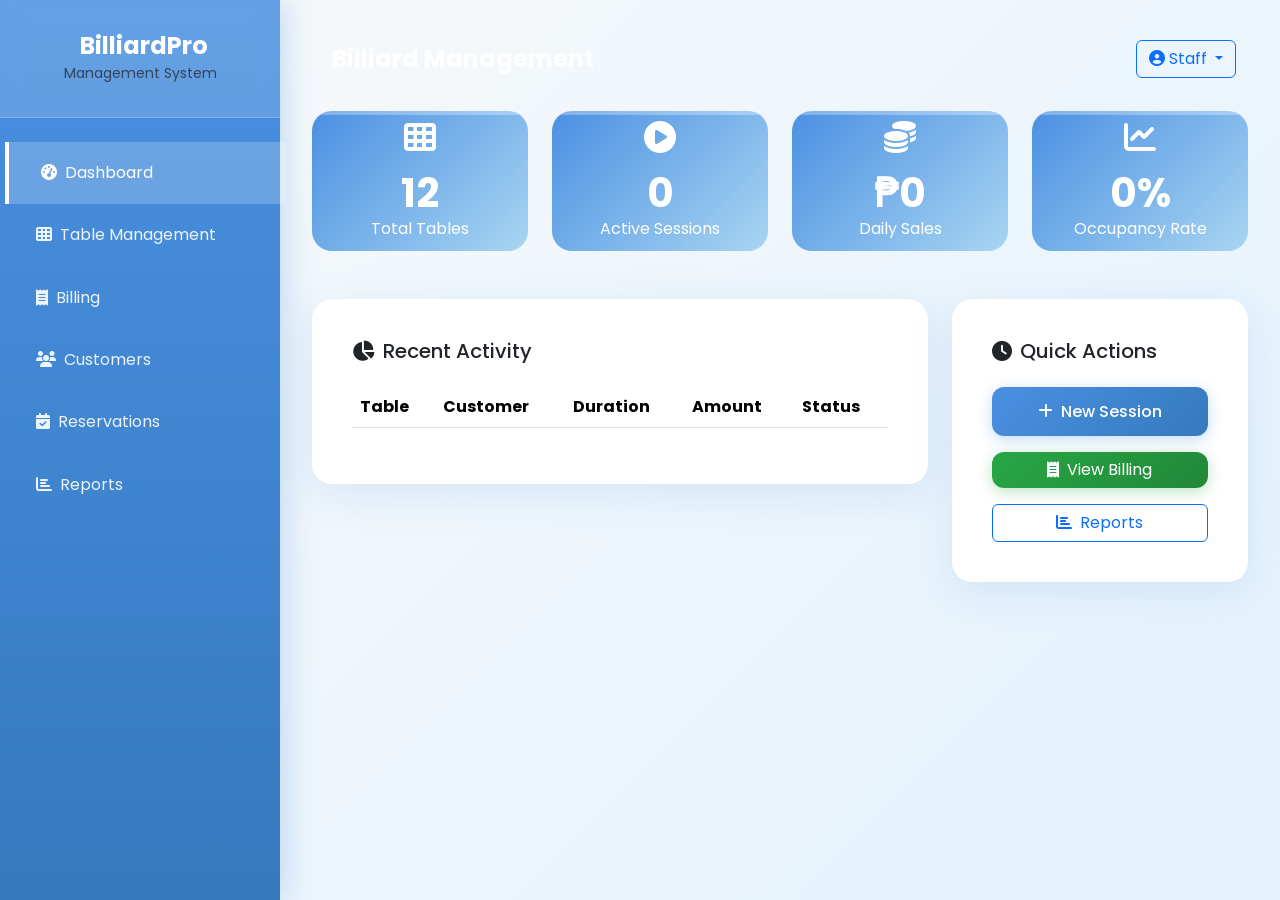
==== Finals/index.html @ 066c1da3 "Add files via upload" ====
<!DOCTYPE html>
    <html>
        <head>
            <meta >      
            <meta charset="UTF-8">
            <meta name="viewport" content="width=device-width, initial-scale=1.0">
            <title>Billiard Management System</title>
            <link href="https://cdn.jsdelivr.net/npm/bootstrap@5.3.2/dist/css/bootstrap.min.css" rel="stylesheet">
            <link href="https://cdnjs.cloudflare.com/ajax/libs/font-awesome/6.4.0/css/all.min.css" rel="stylesheet">
            <link href="https://fonts.googleapis.com/css2?family=Poppins:wght@300;400;500;600;700&display=swap" rel="stylesheet">
            <link rel="stylesheet" href="css/style.css">
        </head>
        <body>
    <!-- Sidebar -->
    <div class="sidebar" id="sidebar">
        <div class="sidebar-header text-center">
            <h4 class="mb-0"><i class="fas fa-cue me-2"></i>BilliardPro</h4>
            <small class="opacity-75">Management System</small>
        </div>
        <nav class="sidebar-nav mt-4">
            <a class="nav-link active" href="#dashboard" data-section="dashboard">
                <i class="fas fa-tachometer-alt me-2"></i>Dashboard
            </a>
            <a class="nav-link" href="#tables" data-section="tables">
                <i class="fas fa-table-cells me-2"></i>Table Management
            </a>
            <a class="nav-link" href="#billing" data-section="billing">
                <i class="fas fa-receipt me-2"></i>Billing
            </a>
            <a class="nav-link" href="#customers" data-section="customers">
                <i class="fas fa-users me-2"></i>Customers
            </a>
            <a class="nav-link" href="#reservations" data-section="reservations">
                <i class="fas fa-calendar-check me-2"></i>Reservations
            </a>
            <a class="nav-link" href="#reports" data-section="reports">
                <i class="fas fa-chart-bar me-2"></i>Reports
            </a>
        </nav>
    </div>

    <!-- Main Content -->
    <div class="main-content">
        <!-- Top Navbar -->
        <nav class="navbar navbar-expand-lg mb-4">
            <div class="container-fluid">
                <button class="btn btn-primary d-lg-none me-3" id="toggleSidebar">
                    <i class="fas fa-bars"></i>
                </button>
                <span class="navbar-brand mb-0 h1">
                    <i class="fas fa-cue me-2"></i>Billiard Management
                </span>
                <div class="ms-auto">
                    <div class="dropdown">
                        <button class="btn btn-outline-primary dropdown-toggle" type="button" data-bs-toggle="dropdown">
                            <i class="fas fa-user-circle me-1"></i><span id="userRole">Staff</span>
                        </button>
                        <ul class="dropdown-menu">
                            <li><a class="dropdown-item" href="#"><i class="fas fa-user me-2"></i>Profile</a></li>
                            <li><a class="dropdown-item" href="#"><i class="fas fa-sign-out-alt me-2"></i>Logout</a></li>
                        </ul>
                    </div>
                </div>
            </div>
        </nav>

        <!-- Dashboard Section -->
        <div id="dashboard" class="section active">
            <div class="row g-4 mb-5">
                <div class="col-lg-3 col-md-6">
                    <div class="stats-card text-center" data-stat="tables">
                        <i class="fas fa-table-cells fa-2x mb-3"></i>
                        <h3 id="totalTables">12</h3>
                        <p class="mb-0">Total Tables</p>
                    </div>
                </div>
                <div class="col-lg-3 col-md-6">
                    <div class="stats-card text-center" data-stat="active">
                        <i class="fas fa-play-circle fa-2x mb-3"></i>
                        <h3 id="activeSessions">4</h3>
                        <p class="mb-0">Active Sessions</p>
                    </div>
                </div>
                <div class="col-lg-3 col-md-6">
                    <div class="stats-card text-center" data-stat="sales">
                        <i class="fas fa-coins fa-2x mb-3"></i>
                        <h3 id="dailySales">₱18,450</h3>
                        <p class="mb-0">Daily Sales</p>
                    </div>
                </div>
                <div class="col-lg-3 col-md-6">
                    <div class="stats-card text-center" data-stat="occupancy">
                        <i class="fas fa-chart-line fa-2x mb-3"></i>
                        <h3 id="occupancyRate">67%</h3>
                        <p class="mb-0">Occupancy Rate</p>
                    </div>
                </div>
            </div>

            <div class="row">
                <div class="col-lg-8">
                    <div class="card">
                        <div class="card-body">
                            <h5 class="card-title mb-4"><i class="fas fa-chart-pie me-2"></i>Recent Activity</h5>
                            <div class="table-responsive">
                                <table class="table table-hover">
                                    <thead>
                                        <tr>
                                            <th>Table</th>
                                            <th>Customer</th>
                                            <th>Duration</th>
                                            <th>Amount</th>
                                            <th>Status</th>
                                        </tr>
                                    </thead>
                                    <tbody id="recentActivity">
                                        <!-- Dynamic content -->
                                    </tbody>
                                </table>
                            </div>
                        </div>
                    </div>
                </div>
                <div class="col-lg-4">
                    <div class="card h-100">
                        <div class="card-body">
                            <h5 class="card-title mb-4"><i class="fas fa-clock me-2"></i>Quick Actions</h5>
                            <button class="btn btn-primary w-100 mb-3" data-bs-toggle="modal" data-bs-target="#customerModal">
                                <i class="fas fa-plus me-2"></i>New Session
                            </button>
                            <button class="btn btn-success w-100 mb-3" onclick="showSection('billing')">
                                <i class="fas fa-receipt me-2"></i>View Billing
                            </button>
                            <button class="btn btn-outline-primary w-100" onclick="showSection('reports')">
                                <i class="fas fa-chart-bar me-2"></i>Reports
                            </button>
                        </div>
                    </div>
                </div>
            </div>
        </div>

        <!-- Tables Section -->
        <div id="tables" class="section">
            <div class="d-flex justify-content-between align-items-center mb-4">
                <h4><i class="fas fa-table-cells me-2 text-primary"></i>Table Management</h4>
                <button class="btn btn-primary" data-bs-toggle="modal" data-bs-target="#customerModal">
                    <i class="fas fa-plus me-2"></i>New Session
                </button>
            </div>
            <div class="row g-4" id="tablesGrid">
                <!-- Tables will be generated by JavaScript -->
            </div>
        </div>

        <!-- Billing Section -->
        <div id="billing" class="section">
            <div class="card p-5 text-center">
                <h3 class="mb-4"><i class="fas fa-receipt me-2 text-primary"></i>Billing System</h3>
                <div class="customer-info mb-4" id="billingInfo">
                    <h5>Current Session</h5>
                    <div class="row align-items-center">
                        <div class="col-md-5">
                            <div class="mb-3"><strong>Customer:</strong> <span id="billingCustomer">--</span></div>
                            <div class="mb-3"><strong>Table:</strong> <span id="billingTable">--</span></div>
                            <div class="mb-3"><strong>Rate:</strong> <span id="hourlyRate">₱120</span>/hour</div>
                        </div>
                        <div class="col-md-7">
                            <div class="timer fs-1 mb-3" id="billingTimer">00:00:00</div>
                            <div class="h2 mb-0 fw-bold text-primary" id="totalAmount">₱0</div>
                            <small class="text-muted">Hours Played × Rate Per Hour</small>
                        </div>
                    </div>
                </div>
                <div>
                    <button class="btn btn-success btn-lg me-3" id="endSessionBtn" onclick="endSession()">
                        <i class="fas fa-stop me-2"></i>End Session
                    </button>
                    <button class="btn btn-primary btn-lg" onclick="printReceipt()">
                        <i class="fas fa-print me-2"></i>Print Receipt
                    </button>
                </div>
            </div>
        </div>

        <!-- Other sections (placeholders) -->
        <div id="customers" class="section">
            <div class="card p-5">
                <h3 class="text-center mb-4">Customer Records</h3>
                <p class="text-center text-muted">Customer management coming soon...</p>
            </div>
        </div>

        <div id="reservations" class="section">
            <div class="card p-5">
                <h3 class="text-center mb-4">Reservation System</h3>
                <p class="text-center text-muted">Reservation system coming soon...</p>
            </div>
        </div>

        <div id="reports" class="section">
            <div class="card p-5">
                <h3 class="text-center mb-4">Reports</h3>
                <p class="text-center text-muted">Daily sales, table usage reports coming soon...</p>
            </div>
        </div>
    </div>

    <!-- Customer Modal -->
    <div class="modal fade" id="customerModal" tabindex="-1">
        <div class="modal-dialog modal-dialog-centered">
            <div class="modal-content">
                <div class="modal-header">
                    <h5 class="modal-title"><i class="fas fa-user-plus me-2 text-primary"></i>Start New Session</h5>
                    <button type="button" class="btn-close" data-bs-dismiss="modal"></button>
                </div>
                <div class="modal-body">
                    <form id="customerForm">
                        <div class="mb-3">
                            <label class="form-label">Customer Name <span class="text-danger">*</span></label>
                            <input type="text" class="form-control" id="customerName" placeholder="Enter customer name" required>
                        </div>
                        <div class="mb-3">
                            <label class="form-label">Contact Number</label>
                            <input type="tel" class="form-control" id="customerContact" placeholder="09xxxxxxxxx">
                        </div>
                        <div class="mb-3">
                            <label class="form-label">Select Table <span class="text-danger">*</span></label>
                            <select class="form-select" id="tableSelect" required>
                                <option value="">Choose available table...</option>
                            </select>
                        </div>
                    </form>
                </div>
                <div class="modal-footer">
                    <button type="button" class="btn btn-secondary" data-bs-dismiss="modal">Cancel</button>
                    <button type="button" class="btn btn-primary" onclick="startSession()">
                        <i class="fas fa-play me-2"></i>Start Session
                    </button>
                </div>
            </div>
        </div>
    </div>

    <script src="https://cdn.jsdelivr.net/npm/bootstrap@5.3.2/dist/js/bootstrap.bundle.min.js"></script>
    <script src="js/script.js"></script>
</body>
    </html>
---- Finals/css/style.css ----
:root {
    --primary-blue: #4A90E2;
    --light-blue: #A8D5F2;
    --lighter-blue: #E3F2FD;
    --white: #FFFFFF;
    --light-gray: #F8F9FA;
    --gray: #6C757D;
    --dark-gray: #495057;
    --success-green: #28A745;
    --danger-red: #DC3545;
    --warning-yellow: #FFC107;
}

* {
    font-family: 'Poppins', sans-serif;
    box-sizing: border-box;
}

body {
    background: linear-gradient(135deg, var(--light-gray) 0%, var(--lighter-blue) 100%);
    min-height: 100vh;
    margin: 0;
    padding: 0;
}

/* Sidebar */
.sidebar {
    background: linear-gradient(180deg, var(--primary-blue) 0%, #357ABD 100%);
    height: 100vh;
    position: fixed;
    width: 280px;
    box-shadow: 4px 0 30px rgba(74, 144, 226, 0.3);
    z-index: 1000;
    transition: transform 0.3s ease;
}

.sidebar-header {
    background: rgba(255,255,255,0.15);
    backdrop-filter: blur(10px);
    padding: 2rem;
    border-bottom: 1px solid rgba(255,255,255,0.2);
}

.sidebar-header h4 {
    color: white;
    font-weight: 700;
    margin-bottom: 0.5rem;
}

.sidebar-nav .nav-link {
    color: rgba(255,255,255,0.9);
    padding: 1.2rem 2rem;
    border-left: 4px solid transparent;
    transition: all 0.3s ease;
    text-decoration: none;
    display: block;
}

.sidebar-nav .nav-link:hover,
.sidebar-nav .nav-link.active {
    background: rgba(255,255,255,0.2);
    color: white;
    border-left-color: var(--white);
    transform: translateX(5px);
}

/* Main Content */
.main-content {
    margin-left: 280px;
    padding: 2rem;
    min-height: 100vh;
    transition: margin-left 0.3s ease;
}

.navbar-brand {
    font-weight: 700;
    font-size: 1.5rem;
    color: var(--white) !important;
}

/* Cards */
.card {
    border: none;
    border-radius: 20px;
    box-shadow: 0 10px 40px rgba(74, 144, 226, 0.15);
    background: var(--white);
    transition: all 0.3s ease;
    overflow: hidden;
}

.card:hover {
    transform: translateY(-8px);
    box-shadow: 0 25px 60px rgba(74, 144, 226, 0.25);
}

.card-body {
    padding: 2.5rem;
}

/* Stats Cards */
.stats-card {
    background: linear-gradient(135deg, var(--primary-blue), var(--light-blue));
    color: white;
    border-radius: 20px;
    padding: 2rem;
    height: 140px;
    display: flex;
    flex-direction: column;
    justify-content: center;
    position: relative;
    overflow: hidden;
}

.stats-card::before {
    content: '';
    position: absolute;
    top: 0;
    left: 0;
    right: 0;
    height: 4px;
    background: rgba(255,255,255,0.3);
}

.stats-card h3 {
    font-size: 2.5rem;
    font-weight: 700;
    margin: 0;
    line-height: 1.2;
}

/* Table Cards */
.table-card {
    height: 220px;
    position: relative;
    overflow: hidden;
    border-radius: 20px;
    transition: all 0.4s cubic-bezier(0.4, 0, 0.2, 1);
    cursor: pointer;
    user-select: none;
}

.table-card:hover {
    transform: scale(1.02);
}

.table-card.available {
    background: linear-gradient(135deg, #D4EDDA 0%, #C3E6CB 100%);
    border: 4px solid var(--success-green);
    box-shadow: 0 15px 40px rgba(40, 167, 69, 0.3);
}

.table-card.occupied {
    background: linear-gradient(135deg, #F8D7DA 0%, #F5C6CB 100%);
    border: 4px solid var(--danger-red);
    box-shadow: 0 15px 40px rgba(220, 53, 69, 0.3);
}

.table-card.reserved {
    background: linear-gradient(135deg, #FFF3CD 0%, #FFEAA7 100%);
    border: 4px solid var(--warning-yellow);
    box-shadow: 0 15px 40px rgba(255, 193, 7, 0.3);
}

.table-pool {
    height: 140px;
    width: 140px;
    background: radial-gradient(circle at 50% 20%, #2C5530 30%, #1A3C20 60%, #0F2A14 100%);
    border-radius: 20px 20px 8px 8px;
    position: relative;
    margin: 1.5rem auto 1rem;
    box-shadow: inset 0 4px 12px rgba(0,0,0,0.3);
}

.table-pocket {
    width: 14px;
    height: 14px;
    background: radial-gradient(circle, #333 40%, #000 70%);
    border-radius: 50%;
    position: absolute;
    box-shadow: inset 0 2px 4px rgba(0,0,0,0.5);
}

.pocket-top-left { top: 12px; left: 12px; }
.pocket-top-right { top: 12px; right: 12px; }
.pocket-bottom { bottom: 8px; left: 50%; transform: translateX(-50%); }

.table-number {
    font-size: 3.5rem;
    font-weight: 800;
    color: var(--dark-gray);
    line-height: 1;
    margin-bottom: 0.5rem;
}

.status-badge {
    font-size: 0.85rem;
    font-weight: 600;
    padding: 0.6rem 1.2rem;
    border-radius: 50px;
    text-transform: uppercase;
    letter-spacing: 0.5px;
}

.timer {
    font-size: 2.2rem;
    font-weight: 700;
    font-family: 'Courier New', monospace;
    color: var(--primary-blue);
    margin: 0.5rem 0;
}

/* Buttons */
.btn-primary {
    background: linear-gradient(135deg, var(--primary-blue), #357ABD);
    border: none;
    border-radius: 12px;
    padding: 0.8rem 2rem;
    font-weight: 500;
    transition: all 0.3s ease;
    box-shadow: 0 4px 15px rgba(74, 144, 226, 0.3);
}

.btn-primary:hover {
    background: linear-gradient(135deg, #357ABD, #2A6BB5);
    transform: translateY(-2px);
    box-shadow: 0 8px 25px rgba(74, 144, 226, 0.4);
}

.btn-success {
    background: linear-gradient(135deg, var(--success-green), #218838);
    border: none;
    border-radius: 12px;
    box-shadow: 0 4px 15px rgba(40, 167, 69, 0.3);
}

.btn-danger {
    background: linear-gradient(135deg, var(--danger-red), #C82333);
    border: none;
    border-radius: 12px;
    box-shadow: 0 4px 15px rgba(220, 53, 69, 0.3);
}

/* Customer Info */
.customer-info {
    background: var(--light-gray);
    border-radius: 15px;
    padding: 2rem;
    border: 1px solid rgba(74, 144, 226, 0.1);
}

/* Sections */
.section {
    display: none;
}

.section.active {
    display: block;
    animation: fadeIn 0.5s ease-in;
}

@keyframes fadeIn {
    from { opacity: 0; transform: translateY(20px); }
    to { opacity: 1; transform: translateY(0); }
}

/* Mobile Responsiveness */
@media (max-width: 992px) {
    .sidebar {
        transform: translateX(-100%);
    }
    
    .sidebar.show {
        transform: translateX(0);
    }
    
    .main-content {
        margin-left: 0;
        padding: 1rem;
    }
    
    .table-card {
        height: 200px;
    }
    
    .table-pool {
        height: 120px;
        width: 120px;
    }
    
    .table-number {
        font-size: 2.8rem;
    }
}

@media (max-width: 576px) {
    .stats-card h3 {
        font-size: 2rem;
    }
    
    .card-body {
        padding: 1.5rem;
    }
}

/* Print Styles */
@media print {
    .sidebar, .navbar {
        display: none !important;
    }
    
    .main-content {
        margin-left: 0 !important;
    }
    
    .section:not(#billing) {
        display: none !important;
    }
}
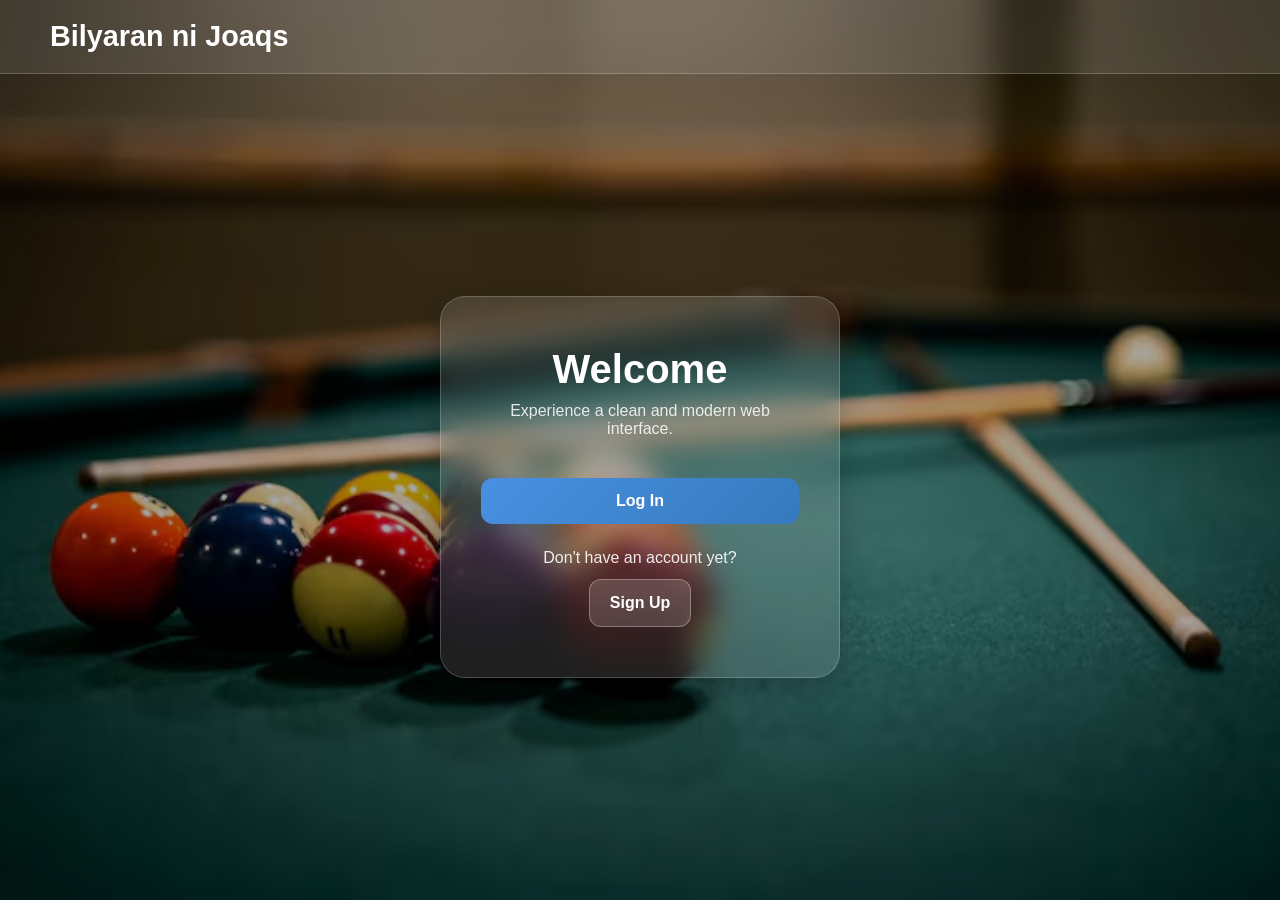
==== commit b6433974: "Add files via upload" ====
--- a/Finals/index.html
+++ b/Finals/index.html
@@ -1,248 +1,53 @@
 <!DOCTYPE html>
-    <html>
-        <head>
-            <meta >      
-            <meta charset="UTF-8">
-            <meta name="viewport" content="width=device-width, initial-scale=1.0">
-            <title>Billiard Management System</title>
-            <link href="https://cdn.jsdelivr.net/npm/bootstrap@5.3.2/dist/css/bootstrap.min.css" rel="stylesheet">
-            <link href="https://cdnjs.cloudflare.com/ajax/libs/font-awesome/6.4.0/css/all.min.css" rel="stylesheet">
-            <link href="https://fonts.googleapis.com/css2?family=Poppins:wght@300;400;500;600;700&display=swap" rel="stylesheet">
-            <link rel="stylesheet" href="css/style.css">
-        </head>
-        <body>
-    <!-- Sidebar -->
-    <div class="sidebar" id="sidebar">
-        <div class="sidebar-header text-center">
-            <h4 class="mb-0"><i class="fas fa-cue me-2"></i>BilliardPro</h4>
-            <small class="opacity-75">Management System</small>
-        </div>
-        <nav class="sidebar-nav mt-4">
-            <a class="nav-link active" href="#dashboard" data-section="dashboard">
-                <i class="fas fa-tachometer-alt me-2"></i>Dashboard
-            </a>
-            <a class="nav-link" href="#tables" data-section="tables">
-                <i class="fas fa-table-cells me-2"></i>Table Management
-            </a>
-            <a class="nav-link" href="#billing" data-section="billing">
-                <i class="fas fa-receipt me-2"></i>Billing
-            </a>
-            <a class="nav-link" href="#customers" data-section="customers">
-                <i class="fas fa-users me-2"></i>Customers
-            </a>
-            <a class="nav-link" href="#reservations" data-section="reservations">
-                <i class="fas fa-calendar-check me-2"></i>Reservations
-            </a>
-            <a class="nav-link" href="#reports" data-section="reports">
-                <i class="fas fa-chart-bar me-2"></i>Reports
-            </a>
-        </nav>
-    </div>
+<html>
+  <head>
+    <meta >      
+    <meta charset="UTF-8">
+    <meta name="viewport" content="width=device-width, initial-scale=1.0">
+    <title>Bilyaran ni Joaqs</title>
+    <link rel="stylesheet" href="assets/css/interface_style.css">
+  </head>
+  <body>
 
-    <!-- Main Content -->
-    <div class="main-content">
-        <!-- Top Navbar -->
-        <nav class="navbar navbar-expand-lg mb-4">
-            <div class="container-fluid">
-                <button class="btn btn-primary d-lg-none me-3" id="toggleSidebar">
-                    <i class="fas fa-bars"></i>
-                </button>
-                <span class="navbar-brand mb-0 h1">
-                    <i class="fas fa-cue me-2"></i>Billiard Management
-                </span>
-                <div class="ms-auto">
-                    <div class="dropdown">
-                        <button class="btn btn-outline-primary dropdown-toggle" type="button" data-bs-toggle="dropdown">
-                            <i class="fas fa-user-circle me-1"></i><span id="userRole">Staff</span>
-                        </button>
-                        <ul class="dropdown-menu">
-                            <li><a class="dropdown-item" href="#"><i class="fas fa-user me-2"></i>Profile</a></li>
-                            <li><a class="dropdown-item" href="#"><i class="fas fa-sign-out-alt me-2"></i>Logout</a></li>
-                        </ul>
-                    </div>
+    <!-- Background Image -->
+    <img src="assets/src/Bilyar_BG.png" alt="Background" class="bg-image">
+  
+    <!-- Dark Overlay -->
+    <div class="overlay"></div>
+
+    <!-- Navbar -->
+    <nav class="navbar">
+        <div class="logo">Bilyaran ni Joaqs</div>
+    </nav>
+
+    <!-- Main Container -->
+    <div class="container">
+
+        <div class="glass-card">
+            <h1>Welcome</h1>
+
+            <p class="subtitle">
+                Experience a clean and modern web interface.
+            </p>
+
+            <div class="button-group">
+
+                <a href="login.html" class="btn login-btn">
+                    Log In
+                </a>
+
+                <div class="signup-section">
+                    <p>Don't have an account yet?</p>
+
+                    <a href="signup.html" class="btn signup-btn">
+                        Sign Up
+                    </a>
                 </div>
-            </div>
-        </nav>
 
-        <!-- Dashboard Section -->
-        <div id="dashboard" class="section active">
-            <div class="row g-4 mb-5">
-                <div class="col-lg-3 col-md-6">
-                    <div class="stats-card text-center" data-stat="tables">
-                        <i class="fas fa-table-cells fa-2x mb-3"></i>
-                        <h3 id="totalTables">12</h3>
-                        <p class="mb-0">Total Tables</p>
-                    </div>
-                </div>
-                <div class="col-lg-3 col-md-6">
-                    <div class="stats-card text-center" data-stat="active">
-                        <i class="fas fa-play-circle fa-2x mb-3"></i>
-                        <h3 id="activeSessions">4</h3>
-                        <p class="mb-0">Active Sessions</p>
-                    </div>
-                </div>
-                <div class="col-lg-3 col-md-6">
-                    <div class="stats-card text-center" data-stat="sales">
-                        <i class="fas fa-coins fa-2x mb-3"></i>
-                        <h3 id="dailySales">₱18,450</h3>
-                        <p class="mb-0">Daily Sales</p>
-                    </div>
-                </div>
-                <div class="col-lg-3 col-md-6">
-                    <div class="stats-card text-center" data-stat="occupancy">
-                        <i class="fas fa-chart-line fa-2x mb-3"></i>
-                        <h3 id="occupancyRate">67%</h3>
-                        <p class="mb-0">Occupancy Rate</p>
-                    </div>
-                </div>
-            </div>
-
-            <div class="row">
-                <div class="col-lg-8">
-                    <div class="card">
-                        <div class="card-body">
-                            <h5 class="card-title mb-4"><i class="fas fa-chart-pie me-2"></i>Recent Activity</h5>
-                            <div class="table-responsive">
-                                <table class="table table-hover">
-                                    <thead>
-                                        <tr>
-                                            <th>Table</th>
-                                            <th>Customer</th>
-                                            <th>Duration</th>
-                                            <th>Amount</th>
-                                            <th>Status</th>
-                                        </tr>
-                                    </thead>
-                                    <tbody id="recentActivity">
-                                        <!-- Dynamic content -->
-                                    </tbody>
-                                </table>
-                            </div>
-                        </div>
-                    </div>
-                </div>
-                <div class="col-lg-4">
-                    <div class="card h-100">
-                        <div class="card-body">
-                            <h5 class="card-title mb-4"><i class="fas fa-clock me-2"></i>Quick Actions</h5>
-                            <button class="btn btn-primary w-100 mb-3" data-bs-toggle="modal" data-bs-target="#customerModal">
-                                <i class="fas fa-plus me-2"></i>New Session
-                            </button>
-                            <button class="btn btn-success w-100 mb-3" onclick="showSection('billing')">
-                                <i class="fas fa-receipt me-2"></i>View Billing
-                            </button>
-                            <button class="btn btn-outline-primary w-100" onclick="showSection('reports')">
-                                <i class="fas fa-chart-bar me-2"></i>Reports
-                            </button>
-                        </div>
-                    </div>
-                </div>
             </div>
         </div>
 
-        <!-- Tables Section -->
-        <div id="tables" class="section">
-            <div class="d-flex justify-content-between align-items-center mb-4">
-                <h4><i class="fas fa-table-cells me-2 text-primary"></i>Table Management</h4>
-                <button class="btn btn-primary" data-bs-toggle="modal" data-bs-target="#customerModal">
-                    <i class="fas fa-plus me-2"></i>New Session
-                </button>
-            </div>
-            <div class="row g-4" id="tablesGrid">
-                <!-- Tables will be generated by JavaScript -->
-            </div>
-        </div>
-
-        <!-- Billing Section -->
-        <div id="billing" class="section">
-            <div class="card p-5 text-center">
-                <h3 class="mb-4"><i class="fas fa-receipt me-2 text-primary"></i>Billing System</h3>
-                <div class="customer-info mb-4" id="billingInfo">
-                    <h5>Current Session</h5>
-                    <div class="row align-items-center">
-                        <div class="col-md-5">
-                            <div class="mb-3"><strong>Customer:</strong> <span id="billingCustomer">--</span></div>
-                            <div class="mb-3"><strong>Table:</strong> <span id="billingTable">--</span></div>
-                            <div class="mb-3"><strong>Rate:</strong> <span id="hourlyRate">₱120</span>/hour</div>
-                        </div>
-                        <div class="col-md-7">
-                            <div class="timer fs-1 mb-3" id="billingTimer">00:00:00</div>
-                            <div class="h2 mb-0 fw-bold text-primary" id="totalAmount">₱0</div>
-                            <small class="text-muted">Hours Played × Rate Per Hour</small>
-                        </div>
-                    </div>
-                </div>
-                <div>
-                    <button class="btn btn-success btn-lg me-3" id="endSessionBtn" onclick="endSession()">
-                        <i class="fas fa-stop me-2"></i>End Session
-                    </button>
-                    <button class="btn btn-primary btn-lg" onclick="printReceipt()">
-                        <i class="fas fa-print me-2"></i>Print Receipt
-                    </button>
-                </div>
-            </div>
-        </div>
-
-        <!-- Other sections (placeholders) -->
-        <div id="customers" class="section">
-            <div class="card p-5">
-                <h3 class="text-center mb-4">Customer Records</h3>
-                <p class="text-center text-muted">Customer management coming soon...</p>
-            </div>
-        </div>
-
-        <div id="reservations" class="section">
-            <div class="card p-5">
-                <h3 class="text-center mb-4">Reservation System</h3>
-                <p class="text-center text-muted">Reservation system coming soon...</p>
-            </div>
-        </div>
-
-        <div id="reports" class="section">
-            <div class="card p-5">
-                <h3 class="text-center mb-4">Reports</h3>
-                <p class="text-center text-muted">Daily sales, table usage reports coming soon...</p>
-            </div>
-        </div>
     </div>
 
-    <!-- Customer Modal -->
-    <div class="modal fade" id="customerModal" tabindex="-1">
-        <div class="modal-dialog modal-dialog-centered">
-            <div class="modal-content">
-                <div class="modal-header">
-                    <h5 class="modal-title"><i class="fas fa-user-plus me-2 text-primary"></i>Start New Session</h5>
-                    <button type="button" class="btn-close" data-bs-dismiss="modal"></button>
-                </div>
-                <div class="modal-body">
-                    <form id="customerForm">
-                        <div class="mb-3">
-                            <label class="form-label">Customer Name <span class="text-danger">*</span></label>
-                            <input type="text" class="form-control" id="customerName" placeholder="Enter customer name" required>
-                        </div>
-                        <div class="mb-3">
-                            <label class="form-label">Contact Number</label>
-                            <input type="tel" class="form-control" id="customerContact" placeholder="09xxxxxxxxx">
-                        </div>
-                        <div class="mb-3">
-                            <label class="form-label">Select Table <span class="text-danger">*</span></label>
-                            <select class="form-select" id="tableSelect" required>
-                                <option value="">Choose available table...</option>
-                            </select>
-                        </div>
-                    </form>
-                </div>
-                <div class="modal-footer">
-                    <button type="button" class="btn btn-secondary" data-bs-dismiss="modal">Cancel</button>
-                    <button type="button" class="btn btn-primary" onclick="startSession()">
-                        <i class="fas fa-play me-2"></i>Start Session
-                    </button>
-                </div>
-            </div>
-        </div>
-    </div>
-
-    <script src="https://cdn.jsdelivr.net/npm/bootstrap@5.3.2/dist/js/bootstrap.bundle.min.js"></script>
-    <script src="js/script.js"></script>
 </body>
-    </html>+</html>
--- a/Finals/assets/css/interface_style.css
+++ b/Finals/assets/css/interface_style.css
@@ -0,0 +1,211 @@
+/* Background Image */
+:root {
+    --primary-blue: #4A90E2;
+    --light-blue: #A8D5F2;
+    --lighter-blue: #E3F2FD;
+    --white: #FFFFFF;
+    --light-gray: #F8F9FA;
+    --gray: #6C757D;
+    --dark-gray: #495057;
+}
+
+* {
+    margin: 0;
+    padding: 0;
+    box-sizing: border-box;
+    font-family: 'Poppins', sans-serif;
+}
+
+body {
+    min-height: 100vh;
+
+    /* Background Image */
+    background: url('background.jpg') no-repeat center center/cover;
+
+    display: flex;
+    flex-direction: column;
+
+    position: relative;
+}
+
+.bg-image {
+    position: fixed;
+    top: 0;
+    left: 0;
+
+    width: 100%;
+    height: 100%;
+
+    object-fit: cover;
+
+    z-index: -2;
+}
+
+/* Overlay */
+.overlay {
+    position: fixed;
+    width: 100%;
+    height: 100%;
+
+    background: rgba(0,0,0,0.35);
+
+    z-index: -1;
+}
+
+/* Navbar */
+.navbar {
+    width: 100%;
+    padding: 20px 50px;
+
+    display: flex;
+    justify-content: space-between;
+    align-items: center;
+
+    background: rgba(255,255,255,0.1);
+    backdrop-filter: blur(12px);
+
+    border-bottom: 1px solid rgba(255,255,255,0.2);
+
+    position: relative;
+    z-index: 10;
+}
+
+.logo {
+    color: var(--white);
+    font-size: 1.8rem;
+    font-weight: 700;
+}
+
+.nav-links {
+    list-style: none;
+    display: flex;
+    gap: 30px;
+}
+
+.nav-links a {
+    text-decoration: none;
+    color: var(--white);
+    font-weight: 500;
+    transition: 0.3s ease;
+}
+
+.nav-links a:hover {
+    color: var(--light-blue);
+}
+
+/* Center Content */
+.container {
+    flex: 1;
+
+    display: flex;
+    justify-content: center;
+    align-items: center;
+
+    position: relative;
+    z-index: 5;
+
+    padding: 20px;
+}
+
+/* Glassmorphism Card */
+.glass-card {
+    width: 400px;
+    padding: 50px 40px;
+
+    background: rgba(255,255,255,0.12);
+    backdrop-filter: blur(15px);
+
+    border: 1px solid rgba(255,255,255,0.2);
+
+    border-radius: 25px;
+
+    box-shadow: 0 8px 32px rgba(0,0,0,0.25);
+
+    text-align: center;
+
+    color: var(--white);
+}
+
+.glass-card h1 {
+    font-size: 2.5rem;
+    margin-bottom: 10px;
+}
+
+.subtitle {
+    color: rgba(255,255,255,0.85);
+    margin-bottom: 40px;
+}
+
+/* Buttons */
+.button-group {
+    display: flex;
+    flex-direction: column;
+    gap: 25px;
+}
+
+.btn {
+    display: inline-block;
+
+    padding: 14px 20px;
+
+    border-radius: 12px;
+
+    text-decoration: none;
+    font-weight: 600;
+
+    transition: 0.3s ease;
+}
+
+/* Login Button */
+.login-btn {
+    background: linear-gradient(
+        135deg,
+        var(--primary-blue),
+        #357ABD
+    );
+
+    color: white;
+}
+
+.login-btn:hover {
+    transform: translateY(-3px);
+    box-shadow: 0 8px 20px rgba(74,144,226,0.4);
+}
+
+/* Signup Section */
+.signup-section p {
+    margin-bottom: 12px;
+    color: rgba(255,255,255,0.9);
+}
+
+/* Signup Button */
+.signup-btn {
+    background: rgba(255,255,255,0.15);
+    border: 1px solid rgba(255,255,255,0.3);
+
+    color: white;
+}
+
+.signup-btn:hover {
+    background: rgba(255,255,255,0.25);
+    transform: translateY(-3px);
+}
+
+/* Responsive */
+@media (max-width: 768px) {
+
+    .navbar {
+        padding: 15px 20px;
+        flex-direction: column;
+        gap: 15px;
+    }
+
+    .glass-card {
+        width: 100%;
+        max-width: 350px;
+    }
+
+    .nav-links {
+        gap: 15px;
+    }
+}
